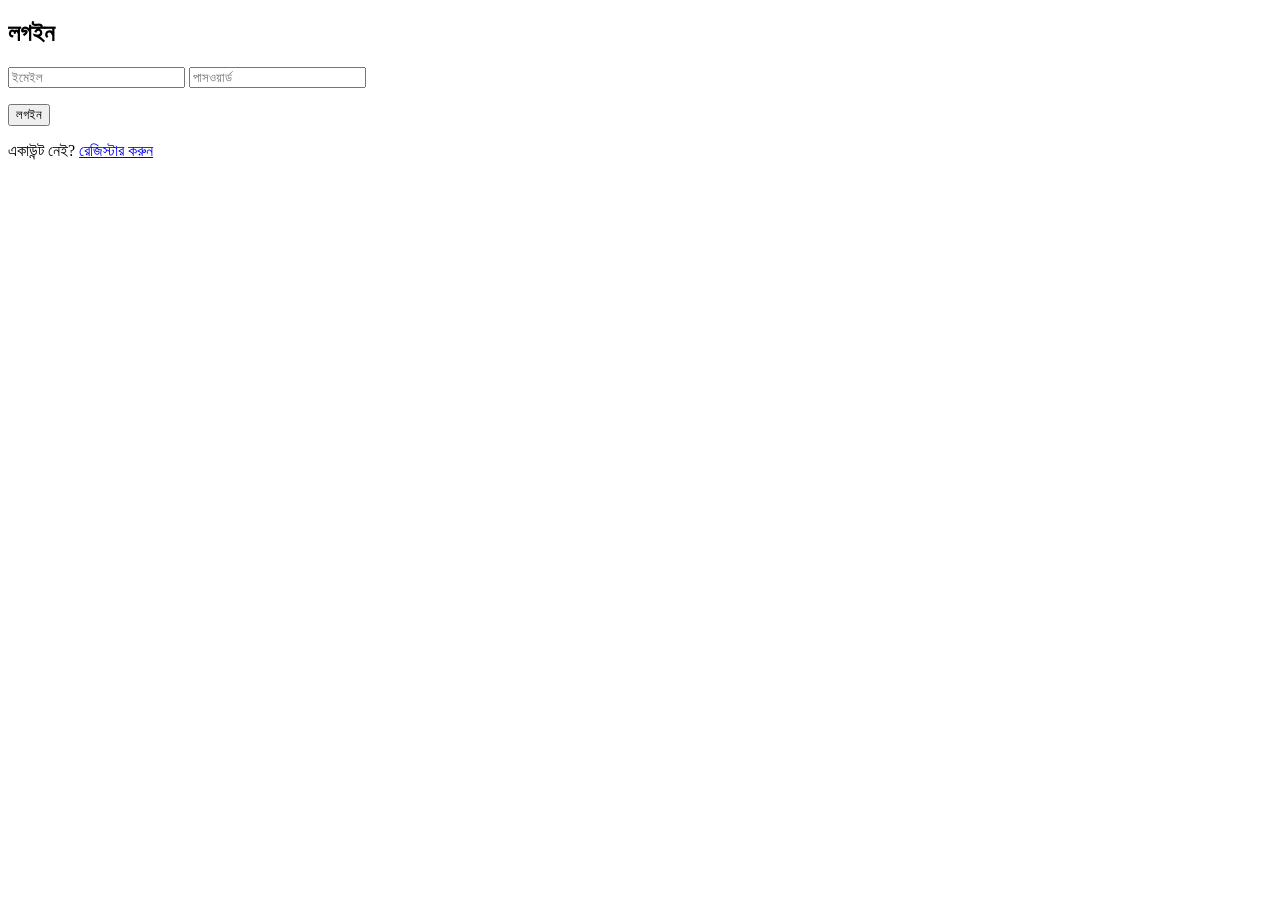
==== login.html @ a3a81ea7 "Add files via upload" ====
<!DOCTYPE html>
<html lang="bn">
<head>
  <meta charset="UTF-8">
  <meta name="viewport" content="width=device-width, initial-scale=1">
  <title>লগইন</title>
  <link rel="stylesheet" href="style.css">
</head>
<body data-page="login" class="auth">
  <form id="loginForm" class="card auth-box">
    <h2>লগইন</h2>
    <input type="email" id="email" placeholder="ইমেইল" required>
    <input type="password" id="password" placeholder="পাসওয়ার্ড" required>
    <p id="error" class="error"></p>
    <button class="btn primary" type="submit">লগইন</button>
    <p class="muted">একাউন্ট নেই? <a href="register.html">রেজিস্টার করুন</a></p>
  </form>
  <script src="app.js"></script>
</body>
</html>
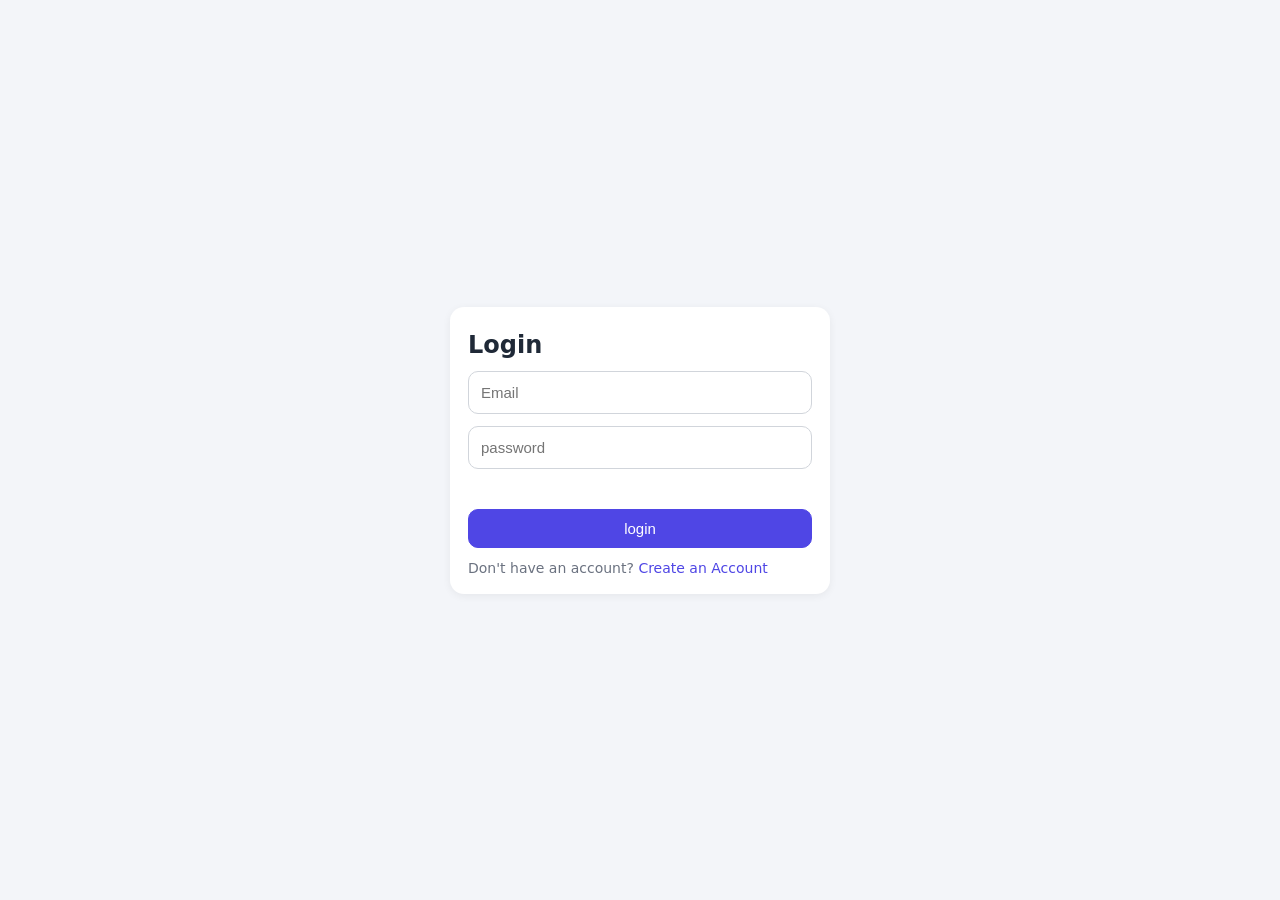
==== commit 270b8331: "Change login page text to English" ====
--- a/login.html
+++ b/login.html
@@ -3,18 +3,18 @@
 <head>
   <meta charset="UTF-8">
   <meta name="viewport" content="width=device-width, initial-scale=1">
-  <title>লগইন</title>
+  <title>Login</title>
   <link rel="stylesheet" href="style.css">
 </head>
 <body data-page="login" class="auth">
   <form id="loginForm" class="card auth-box">
-    <h2>লগইন</h2>
-    <input type="email" id="email" placeholder="ইমেইল" required>
-    <input type="password" id="password" placeholder="পাসওয়ার্ড" required>
+    <h2>Login</h2>
+    <input type="email" id="email" placeholder="Email" required>
+    <input type="password" id="password" placeholder="password" required>
     <p id="error" class="error"></p>
-    <button class="btn primary" type="submit">লগইন</button>
-    <p class="muted">একাউন্ট নেই? <a href="register.html">রেজিস্টার করুন</a></p>
+    <button class="btn primary" type="submit">login</button>
+    <p class="muted">Don't have an account? <a href="register.html">Create an Account</a></p>
   </form>
   <script src="app.js"></script>
 </body>
-</html>+</html>
--- a/style.css
+++ b/style.css
@@ -0,0 +1,54 @@
+* { box-sizing: border-box; margin: 0; padding: 0; }
+body { font-family: system-ui, sans-serif; background: #f3f5f9; color: #1f2937; }
+a { color: #4f46e5; text-decoration: none; }
+
+.nav { display: flex; justify-content: space-between; align-items: center;
+  background: #fff; padding: 12px 16px; box-shadow: 0 1px 4px rgba(0,0,0,.08); }
+.nav h1 { font-size: 18px; }
+.nav nav a { margin-left: 14px; color: #6b7280; font-weight: 500; }
+.nav nav a.active { color: #4f46e5; }
+
+.container { max-width: 480px; margin: 0 auto; padding: 16px; display: grid; gap: 14px; }
+.card { background: #fff; border-radius: 14px; padding: 18px; box-shadow: 0 2px 8px rgba(0,0,0,.06); }
+.card span { color: #6b7280; font-size: 14px; }
+.card h2, .card h3 { margin-top: 6px; }
+.balance { background: linear-gradient(135deg, #4f46e5, #7c3aed); color: #fff; }
+.balance span { color: #e0e7ff; }
+.balance h2 { font-size: 34px; }
+.month h3 { color: #dc2626; font-size: 26px; }
+.income h3 { color: #16a34a; font-size: 26px; }
+.expense h3 { color: #dc2626; font-size: 26px; }
+
+.btn { padding: 10px 16px; border: 1px solid #d1d5db; background: #fff;
+  border-radius: 10px; font-size: 15px; cursor: pointer; }
+.btn.primary { background: #4f46e5; color: #fff; border-color: #4f46e5; }
+.btn.danger { background: #dc2626; color: #fff; border-color: #dc2626; }
+.btn.big { width: 100%; padding: 14px; font-size: 16px; }
+
+.section-title { margin-top: 6px; color: #374151; }
+.tx-list { list-style: none; display: grid; gap: 8px; }
+.tx-list li { background: #fff; padding: 12px 14px; border-radius: 10px;
+  display: flex; justify-content: space-between; align-items: center; }
+.tx-list small { color: #9ca3af; display: block; }
+.tx-list .inc { color: #16a34a; font-weight: 600; }
+.tx-list .exp { color: #dc2626; font-weight: 600; }
+.empty { text-align: center; color: #9ca3af; padding: 16px; }
+
+.modal { position: fixed; inset: 0; background: rgba(0,0,0,.45);
+  display: flex; align-items: center; justify-content: center; padding: 16px; z-index: 10; }
+.modal.hidden { display: none; }
+.modal-box { background: #fff; width: 100%; max-width: 400px; border-radius: 16px;
+  padding: 20px; display: grid; gap: 12px; }
+.toggle { display: grid; grid-template-columns: 1fr 1fr; gap: 8px; }
+.toggle button { padding: 10px; border: 1px solid #d1d5db; background: #fff;
+  border-radius: 10px; cursor: pointer; font-size: 15px; }
+.toggle button.active[data-type="expense"] { background: #fee2e2; border-color: #dc2626; color: #dc2626; }
+.toggle button.active[data-type="income"] { background: #dcfce7; border-color: #16a34a; color: #16a34a; }
+.row { display: flex; gap: 10px; justify-content: flex-end; }
+
+input { width: 100%; padding: 12px; border: 1px solid #d1d5db; border-radius: 10px; font-size: 15px; }
+.error { color: #dc2626; font-size: 13px; min-height: 16px; }
+.muted { color: #6b7280; font-size: 14px; }
+
+.auth { display: flex; align-items: center; justify-content: center; min-height: 100vh; padding: 16px; }
+.auth-box { width: 100%; max-width: 380px; display: grid; gap: 12px; }
